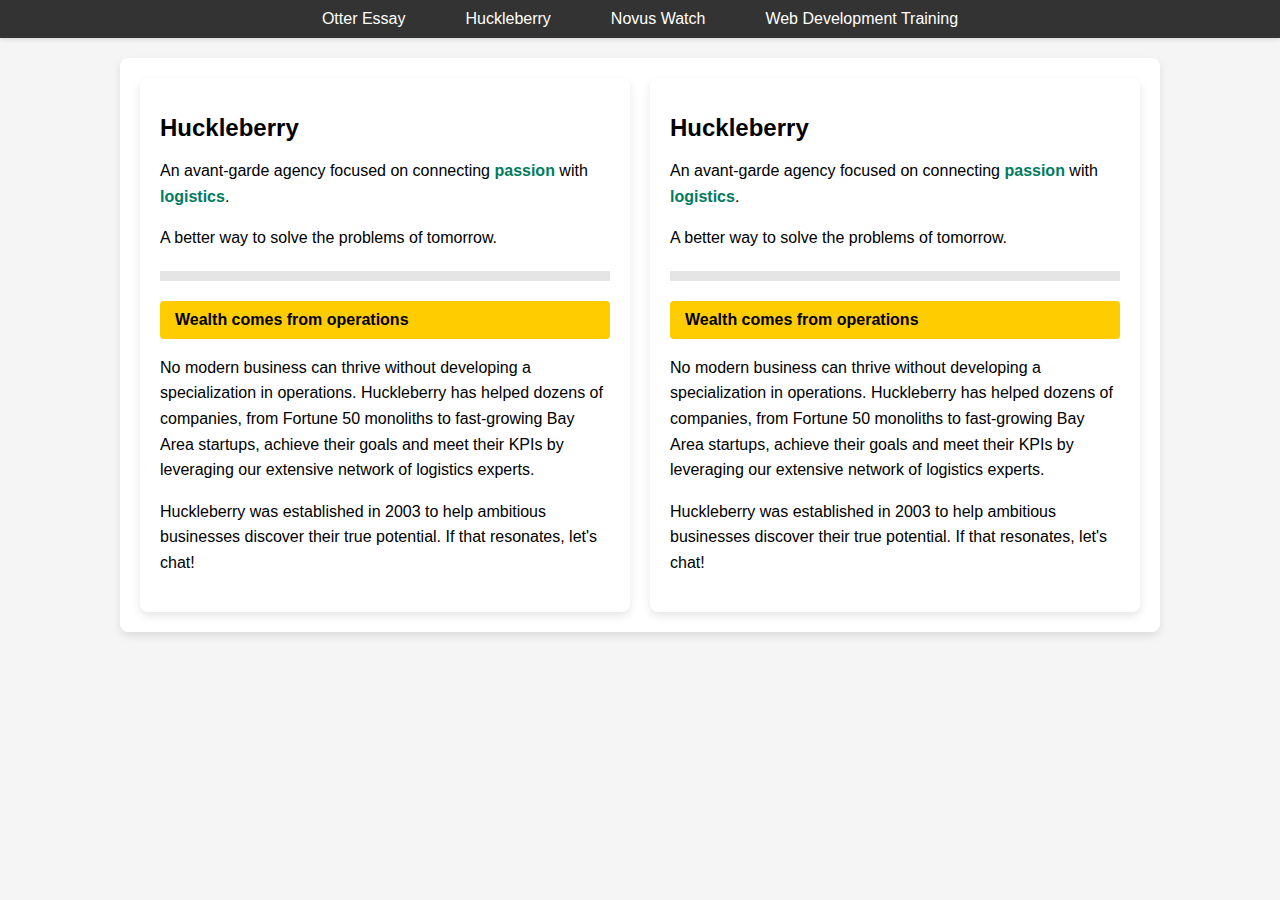
==== Huckleberry/index.html @ 784f002e "git commit" ====
<!DOCTYPE html>
<html lang="en">
<head>
  <meta charset="UTF-8">
  <meta name="viewport" content="width=device-width, initial-scale=1.0">
  <title>Huckleberry Design</title>
  <link rel="stylesheet" href="styles.css">
</head>
<body>

    <!-- Navigation Bar -->
  <nav class="navbar">
    <ul>
      <li><a href="../Otteressay/index.html">Otter Essay</a></li>
      <li><a href="index.html">Huckleberry</a></li>
      <li><a href="../Novuswatch/index.html">Novus Watch</a></li>
      <li><a href="../Webdevelopment-training/index.html">Web Development Training</a></li>
    </ul>
  </nav>

  <div class="container">
    <div class="card">
      <h1>Huckleberry</h1>
      <p>An avant-garde agency focused on connecting <span class="highlight">passion</span> with <span class="highlight">logistics</span>.</p>
      <p>A better way to solve the problems of tomorrow.</p>
      <div class="separator"></div>
      <div class="info-section">Wealth comes from operations</div>
      <p>
        No modern business can thrive without developing a specialization in operations. Huckleberry has helped dozens of companies, from Fortune 50 monoliths to fast-growing Bay Area startups, achieve their goals and meet their KPIs by leveraging our extensive network of logistics experts.
      </p>
      <p>
        Huckleberry was established in 2003 to help ambitious businesses discover their true potential. If that resonates, let's chat!
      </p>
    </div>
    <div class="card">
      <h1>Huckleberry</h1>
      <p>An avant-garde agency focused on connecting <span class="highlight">passion</span> with <span class="highlight">logistics</span>.</p>
      <p>A better way to solve the problems of tomorrow.</p>
      <div class="separator"></div>
      <div class="info-section">Wealth comes from operations</div>
      <p>
        No modern business can thrive without developing a specialization in operations. Huckleberry has helped dozens of companies, from Fortune 50 monoliths to fast-growing Bay Area startups, achieve their goals and meet their KPIs by leveraging our extensive network of logistics experts.
      </p>
      <p>
        Huckleberry was established in 2003 to help ambitious businesses discover their true potential. If that resonates, let's chat!
      </p>
    </div>
  </div>
</body>
</html>
---- Huckleberry/styles.css ----
body {
  font-family: Arial, sans-serif;
  margin: 0;
  padding: 0;
  background-color: #f5f5f5;
  display: flex;
  flex-direction: column; /* Allow stacking navigation and content vertically */
  align-items: center;
  height: 100vh;
}

/* Navigation Bar Styling */
.navbar {
  background-color: #333;
  padding: 10px 0;
  position: sticky;
  top: 0;
  width: 100%; /* Full width across the screen */
  z-index: 1000; /* Keep it above other content */
  box-shadow: 0 2px 4px rgba(0, 0, 0, 0.1); /* Slight shadow for separation */
}

.navbar ul {
  list-style-type: none;
  margin: 0;
  padding: 0;
  display: flex;
  justify-content: center;
  gap: 20px;
}

.navbar ul li {
  display: inline;
}

.navbar ul li a {
  color: white;
  text-decoration: none;
  font-size: 16px;
  padding: 10px 20px;
  transition: background-color 0.3s ease;
}

.navbar ul li a:hover,
.navbar ul li a.active {
  background-color: #007B5F; /* Green hover and active effect */
  border-radius: 5px;
}

/* Content Container */
.container {
  display: flex;
  gap: 20px;
  max-width: 1000px;
  background-color: #fff;
  padding: 20px;
  box-shadow: 0 4px 8px rgba(0, 0, 0, 0.1);
  border-radius: 8px;
  margin-top: 20px; /* Ensure some spacing below the navbar */
}

/* Card Design */
.card {
  flex: 1;
  padding: 20px;
  background-color: #fff;
  border-radius: 8px;
  box-shadow: 0 4px 8px rgba(0, 0, 0, 0.1);
}

.card h1 {
  font-size: 24px;
  font-weight: bold;
  margin-bottom: 10px;
}

.card p {
  font-size: 16px;
  line-height: 1.6;
}

.highlight {
  color: #007B5F;
  font-weight: bold;
}

/* Separator */
.separator {
  height: 10px;
  background-color: #e5e5e5;
  margin: 20px 0;
}

/* Info Section */
.info-section {
  background-color: #ffcc00;
  padding: 10px 15px;
  border-radius: 4px;
  font-weight: bold;
  margin-bottom: 10px;
}
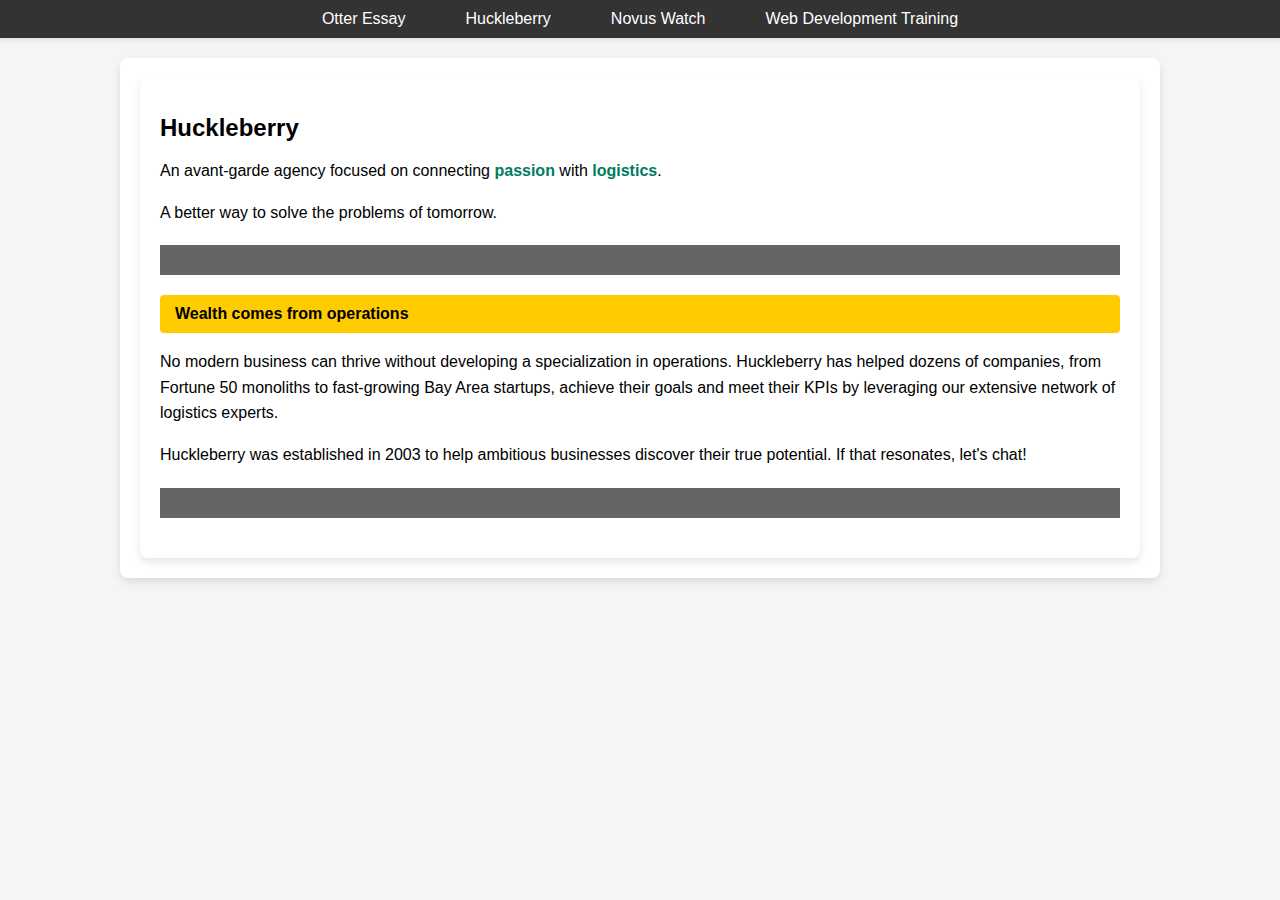
==== commit 72d9b018: "Commit" ====
--- a/Huckleberry/index.html
+++ b/Huckleberry/index.html
@@ -31,19 +31,7 @@
       <p>
         Huckleberry was established in 2003 to help ambitious businesses discover their true potential. If that resonates, let's chat!
       </p>
-    </div>
-    <div class="card">
-      <h1>Huckleberry</h1>
-      <p>An avant-garde agency focused on connecting <span class="highlight">passion</span> with <span class="highlight">logistics</span>.</p>
-      <p>A better way to solve the problems of tomorrow.</p>
       <div class="separator"></div>
-      <div class="info-section">Wealth comes from operations</div>
-      <p>
-        No modern business can thrive without developing a specialization in operations. Huckleberry has helped dozens of companies, from Fortune 50 monoliths to fast-growing Bay Area startups, achieve their goals and meet their KPIs by leveraging our extensive network of logistics experts.
-      </p>
-      <p>
-        Huckleberry was established in 2003 to help ambitious businesses discover their true potential. If that resonates, let's chat!
-      </p>
     </div>
   </div>
 </body>
--- a/Huckleberry/styles.css
+++ b/Huckleberry/styles.css
@@ -86,8 +86,8 @@
 
 /* Separator */
 .separator {
-  height: 10px;
-  background-color: #e5e5e5;
+  height: 30px;
+  background-color: #666464;
   margin: 20px 0;
 }
 
@@ -99,3 +99,57 @@
   font-weight: bold;
   margin-bottom: 10px;
 }
+
+/* Responsive Design */
+@media (max-width: 768px) {
+  .container {
+    flex-direction: column; /* Stack items vertically on smaller screens */
+    padding: 10px; /* Adjust padding for smaller screens */
+  }
+
+  .card {
+    padding: 15px;
+  }
+
+  .card h1 {
+    font-size: 20px; /* Reduce font size for smaller screens */
+  }
+
+  .card p {
+    font-size: 14px; /* Reduce font size for smaller screens */
+  }
+
+  .navbar ul {
+    flex-direction: column; /* Stack navbar items vertically */
+    gap: 10px;
+  }
+
+  .navbar ul li a {
+    font-size: 14px; /* Smaller font size for smaller screens */
+    padding: 8px 15px;
+  }
+}
+
+@media (max-width: 480px) {
+  .navbar ul {
+    justify-content: flex-start;
+    padding-left: 10px; /* Align items to the left */
+  }
+
+  .navbar ul li a {
+    padding: 8px; /* Adjust padding for smaller devices */
+    font-size: 12px; /* Smaller font for very small screens */
+  }
+
+  .container {
+    gap: 10px; /* Reduce gap between cards */
+  }
+
+  .card h1 {
+    font-size: 18px;
+  }
+
+  .card p {
+    font-size: 12px;
+  }
+}
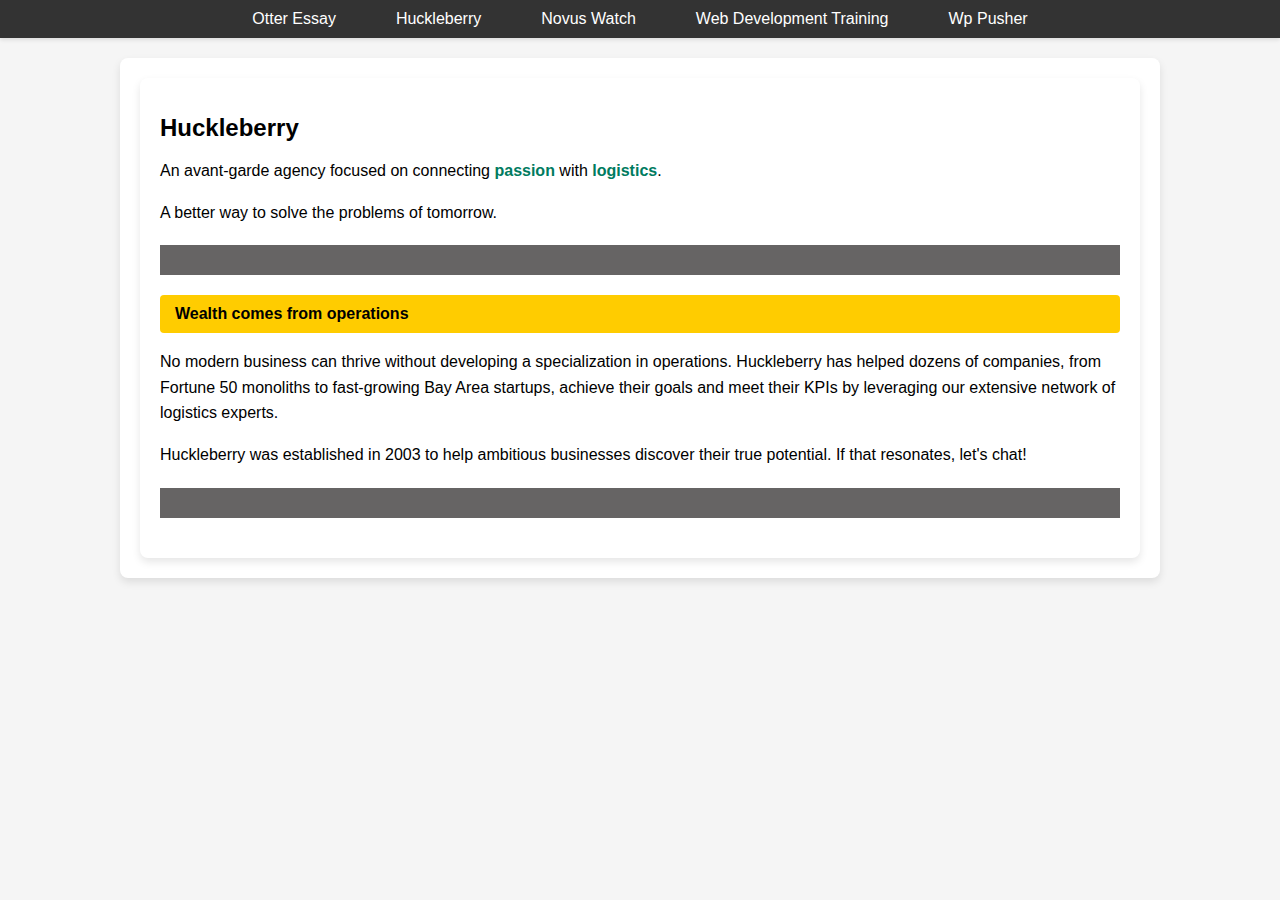
==== commit cbe5d9ac: "commit" ====
--- a/Huckleberry/index.html
+++ b/Huckleberry/index.html
@@ -1,38 +1,46 @@
 <!DOCTYPE html>
 <html lang="en">
+
 <head>
   <meta charset="UTF-8">
   <meta name="viewport" content="width=device-width, initial-scale=1.0">
   <title>Huckleberry Design</title>
   <link rel="stylesheet" href="styles.css">
 </head>
+
 <body>
 
-    <!-- Navigation Bar -->
+  <!-- Navigation Bar -->
   <nav class="navbar">
     <ul>
-      <li><a href="../Otteressay/index.html">Otter Essay</a></li>
+      <li><a href="../index.html">Otter Essay</a></li>
       <li><a href="index.html">Huckleberry</a></li>
       <li><a href="../Novuswatch/index.html">Novus Watch</a></li>
-      <li><a href="../Webdevelopment-training/index.html">Web Development Training</a></li>
+      <li><a href="../Web Development Training/index.html">Web Development Training</a></li>
+      <li><a href="../Wp Pusher/index.html">Wp Pusher</a></li>
     </ul>
   </nav>
 
   <div class="container">
     <div class="card">
       <h1>Huckleberry</h1>
-      <p>An avant-garde agency focused on connecting <span class="highlight">passion</span> with <span class="highlight">logistics</span>.</p>
+      <p>An avant-garde agency focused on connecting <span class="highlight">passion</span> with <span
+          class="highlight">logistics</span>.</p>
       <p>A better way to solve the problems of tomorrow.</p>
       <div class="separator"></div>
       <div class="info-section">Wealth comes from operations</div>
       <p>
-        No modern business can thrive without developing a specialization in operations. Huckleberry has helped dozens of companies, from Fortune 50 monoliths to fast-growing Bay Area startups, achieve their goals and meet their KPIs by leveraging our extensive network of logistics experts.
+        No modern business can thrive without developing a specialization in operations. Huckleberry has helped dozens
+        of companies, from Fortune 50 monoliths to fast-growing Bay Area startups, achieve their goals and meet their
+        KPIs by leveraging our extensive network of logistics experts.
       </p>
       <p>
-        Huckleberry was established in 2003 to help ambitious businesses discover their true potential. If that resonates, let's chat!
+        Huckleberry was established in 2003 to help ambitious businesses discover their true potential. If that
+        resonates, let's chat!
       </p>
       <div class="separator"></div>
     </div>
   </div>
 </body>
-</html>
+
+</html>--- a/Huckleberry/styles.css
+++ b/Huckleberry/styles.css
@@ -4,7 +4,8 @@
   padding: 0;
   background-color: #f5f5f5;
   display: flex;
-  flex-direction: column; /* Allow stacking navigation and content vertically */
+  flex-direction: column;
+  /* Allow stacking navigation and content vertically */
   align-items: center;
   height: 100vh;
 }
@@ -15,9 +16,12 @@
   padding: 10px 0;
   position: sticky;
   top: 0;
-  width: 100%; /* Full width across the screen */
-  z-index: 1000; /* Keep it above other content */
-  box-shadow: 0 2px 4px rgba(0, 0, 0, 0.1); /* Slight shadow for separation */
+  width: 100%;
+  /* Full width across the screen */
+  z-index: 1000;
+  /* Keep it above other content */
+  box-shadow: 0 2px 4px rgba(0, 0, 0, 0.1);
+  /* Slight shadow for separation */
 }
 
 .navbar ul {
@@ -43,7 +47,8 @@
 
 .navbar ul li a:hover,
 .navbar ul li a.active {
-  background-color: #007B5F; /* Green hover and active effect */
+  background-color: #007B5F;
+  /* Green hover and active effect */
   border-radius: 5px;
 }
 
@@ -56,7 +61,8 @@
   padding: 20px;
   box-shadow: 0 4px 8px rgba(0, 0, 0, 0.1);
   border-radius: 8px;
-  margin-top: 20px; /* Ensure some spacing below the navbar */
+  margin-top: 20px;
+  /* Ensure some spacing below the navbar */
 }
 
 /* Card Design */
@@ -103,8 +109,10 @@
 /* Responsive Design */
 @media (max-width: 768px) {
   .container {
-    flex-direction: column; /* Stack items vertically on smaller screens */
-    padding: 10px; /* Adjust padding for smaller screens */
+    flex-direction: column;
+    /* Stack items vertically on smaller screens */
+    padding: 10px;
+    /* Adjust padding for smaller screens */
   }
 
   .card {
@@ -112,20 +120,24 @@
   }
 
   .card h1 {
-    font-size: 20px; /* Reduce font size for smaller screens */
+    font-size: 20px;
+    /* Reduce font size for smaller screens */
   }
 
   .card p {
-    font-size: 14px; /* Reduce font size for smaller screens */
+    font-size: 14px;
+    /* Reduce font size for smaller screens */
   }
 
   .navbar ul {
-    flex-direction: column; /* Stack navbar items vertically */
+    flex-direction: column;
+    /* Stack navbar items vertically */
     gap: 10px;
   }
 
   .navbar ul li a {
-    font-size: 14px; /* Smaller font size for smaller screens */
+    font-size: 14px;
+    /* Smaller font size for smaller screens */
     padding: 8px 15px;
   }
 }
@@ -133,16 +145,20 @@
 @media (max-width: 480px) {
   .navbar ul {
     justify-content: flex-start;
-    padding-left: 10px; /* Align items to the left */
+    padding-left: 10px;
+    /* Align items to the left */
   }
 
   .navbar ul li a {
-    padding: 8px; /* Adjust padding for smaller devices */
-    font-size: 12px; /* Smaller font for very small screens */
+    padding: 8px;
+    /* Adjust padding for smaller devices */
+    font-size: 12px;
+    /* Smaller font for very small screens */
   }
 
   .container {
-    gap: 10px; /* Reduce gap between cards */
+    gap: 10px;
+    /* Reduce gap between cards */
   }
 
   .card h1 {
@@ -152,4 +168,4 @@
   .card p {
     font-size: 12px;
   }
-}
+}